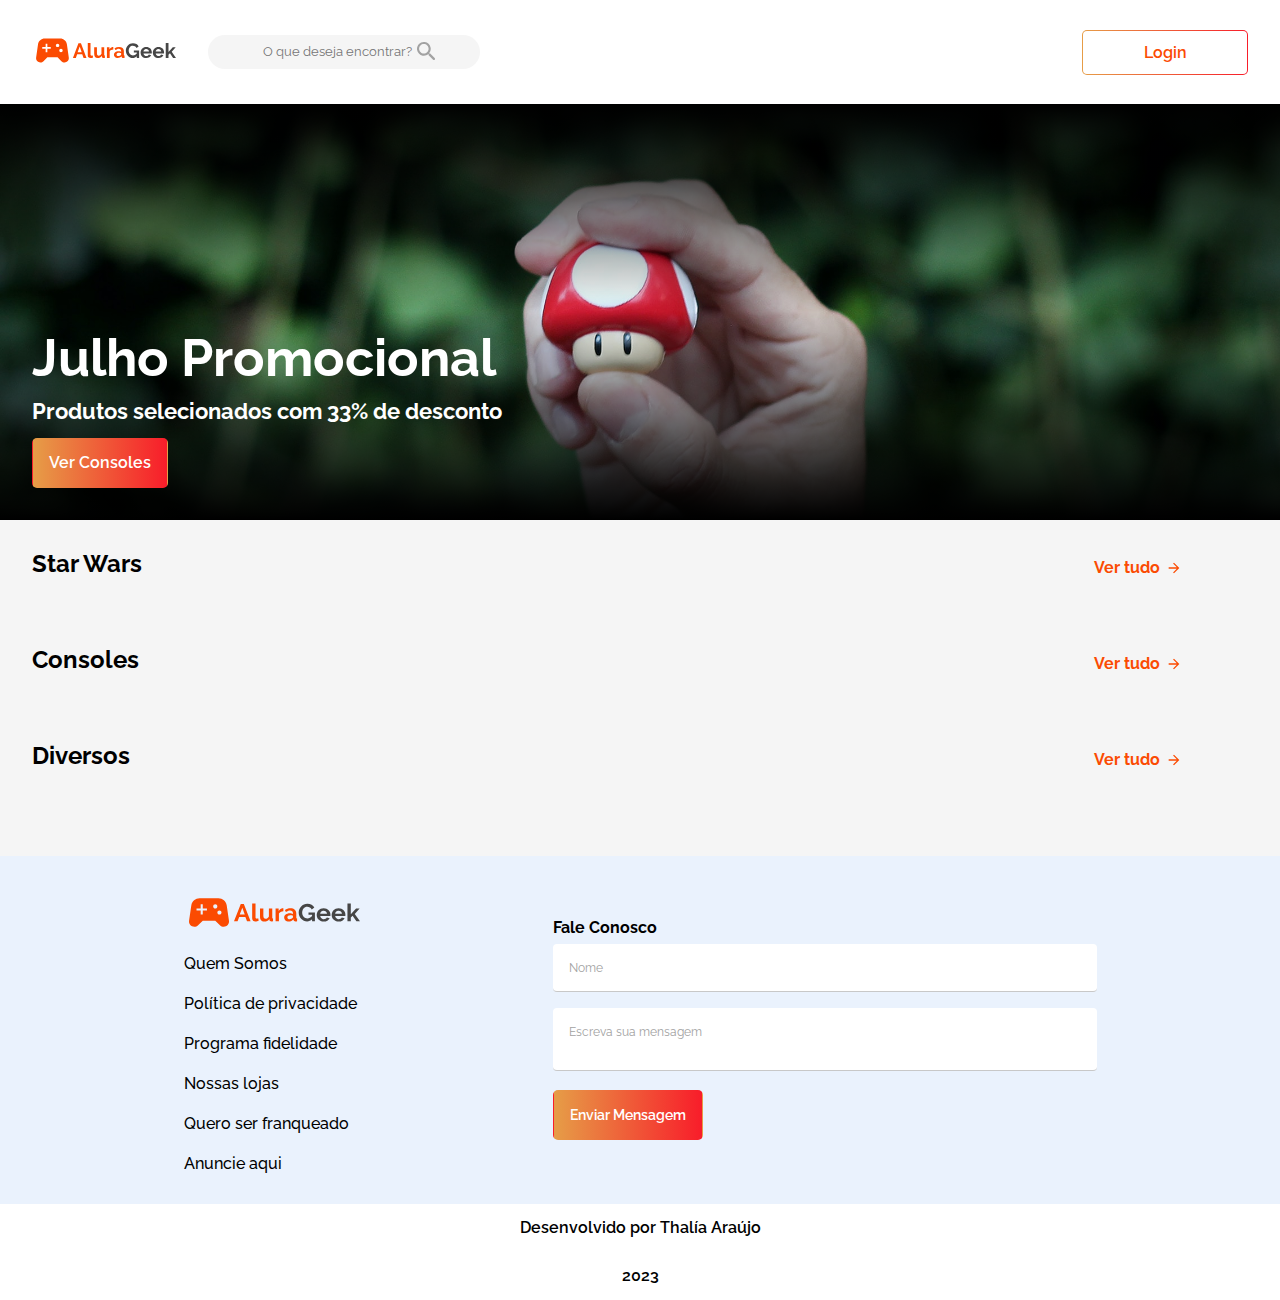
==== index.html @ 8d93cb74 "commit" ====
<!DOCTYPE html>
<html lang="pt-BR">
    <head>
        <meta charset="UTF-8">
        <meta name="viewport" content="width=device-width, initial-scale=1.0">

        <link rel="stylesheet" href="./assets/styles/reset.css">
        <link rel="stylesheet" href="./assets/styles/style.css">
        <link rel="shortcut icon" href="./assets/image/favicon.svg" type="image/x-icon">
        <title>Home - Alura Geek</title>
    </head>
    <body>
        <header id="header"></header> 
        <main>
            <section class="banner">
                <h1 class="banner__title">Julho Promocional</h1>
                <p class="banner__text">Produtos selecionados com 33% de desconto</p>
                <a class="banner__link btn" href="#consoles"><span>Ver Consoles</span></a>
            </section>
            
            <section class="category" id="category" data-category>
                <section class="category__products" id="starwars" data-category="starwars">
                    <div class="container__category">
                        <h2 class="container__category__title">Star Wars</h2>
                        <a class="container__category__link" href="./pages/adminMenu.html" id="allStarwars" data-link>Ver tudo</a>
                    </div>
                    <div class="card"></div>
                </section>

                <section class="category__products" id="consoles" data-category="consoles">
                    <div class="container__category">
                        <h2 class="container__category__title">Consoles</h2>
                        <a class="container__category__link" href="./pages/adminMenu.html" id="allConsoles" data-link>Ver tudo</a>
                    </div>
                    <div class="card"></div>
                </section>
                
                <section class="category__products" id="diversos" data-category="diversos">
                    <div class="container__category">
                        <h2 class="container__category__title">Diversos</h2>
                        <a class="container__category__link" href="./pages/adminMenu.html" id="alldiversos" data-link>Ver tudo</a>
                    </div>
                    <div class="card"></div>
                </section>
            </section>
        </main>
        <footer id="footer"></footer>
        <script src="./assets/scripts/main.js" type="module"></script>
        <script src="./assets/scripts/controllers/productCategory.js" type="module"></script>
    </body>
</html>
---- assets/styles/style.css ----
@import url(../styles/header.css);
@import url(../styles/banner.css);
@import url(../styles/button.css);
@import url(../styles/products.css);
@import url(../styles/footer.css);
@import url(../styles/login.css);
@import url(../styles/addProduct.css);
@import url(../styles/productDetails.css);
@import url(../styles/category.css);
@import url(../styles/adminMenu.css);
@import url(../styles/popupDelete.css);

@import url('https://fonts.googleapis.com/css2?family=Raleway:wght@400;500;600;700&display=swap');

:root {
    --white: #FFFFFF;
    --black: #000000;
    --whitesmoke: #F5F5F5;  
    --orange: rgba(251,75,2,1);
    --red: #ff0000;
    --light-grey:#C8C8C8;
    --grey: #A2A2A2;
    --background-button: linear-gradient(90deg, #E69D47 0%, #F81D2A 100%);
    --gradient-banner: linear-gradient(to bottom, rgba(0,0,0,100), rgba(255,255,255,0), rgba(0,0,0,100));
    --font-raleway: "raleway"; 
    --background-footer: #EAF2FD;
}

html{
    background-color: var(--whitesmoke);
    color: var(--black);
    font-family: var(--font-raleway);
    font-size: 1rem;
    font-weight: 600; 
}
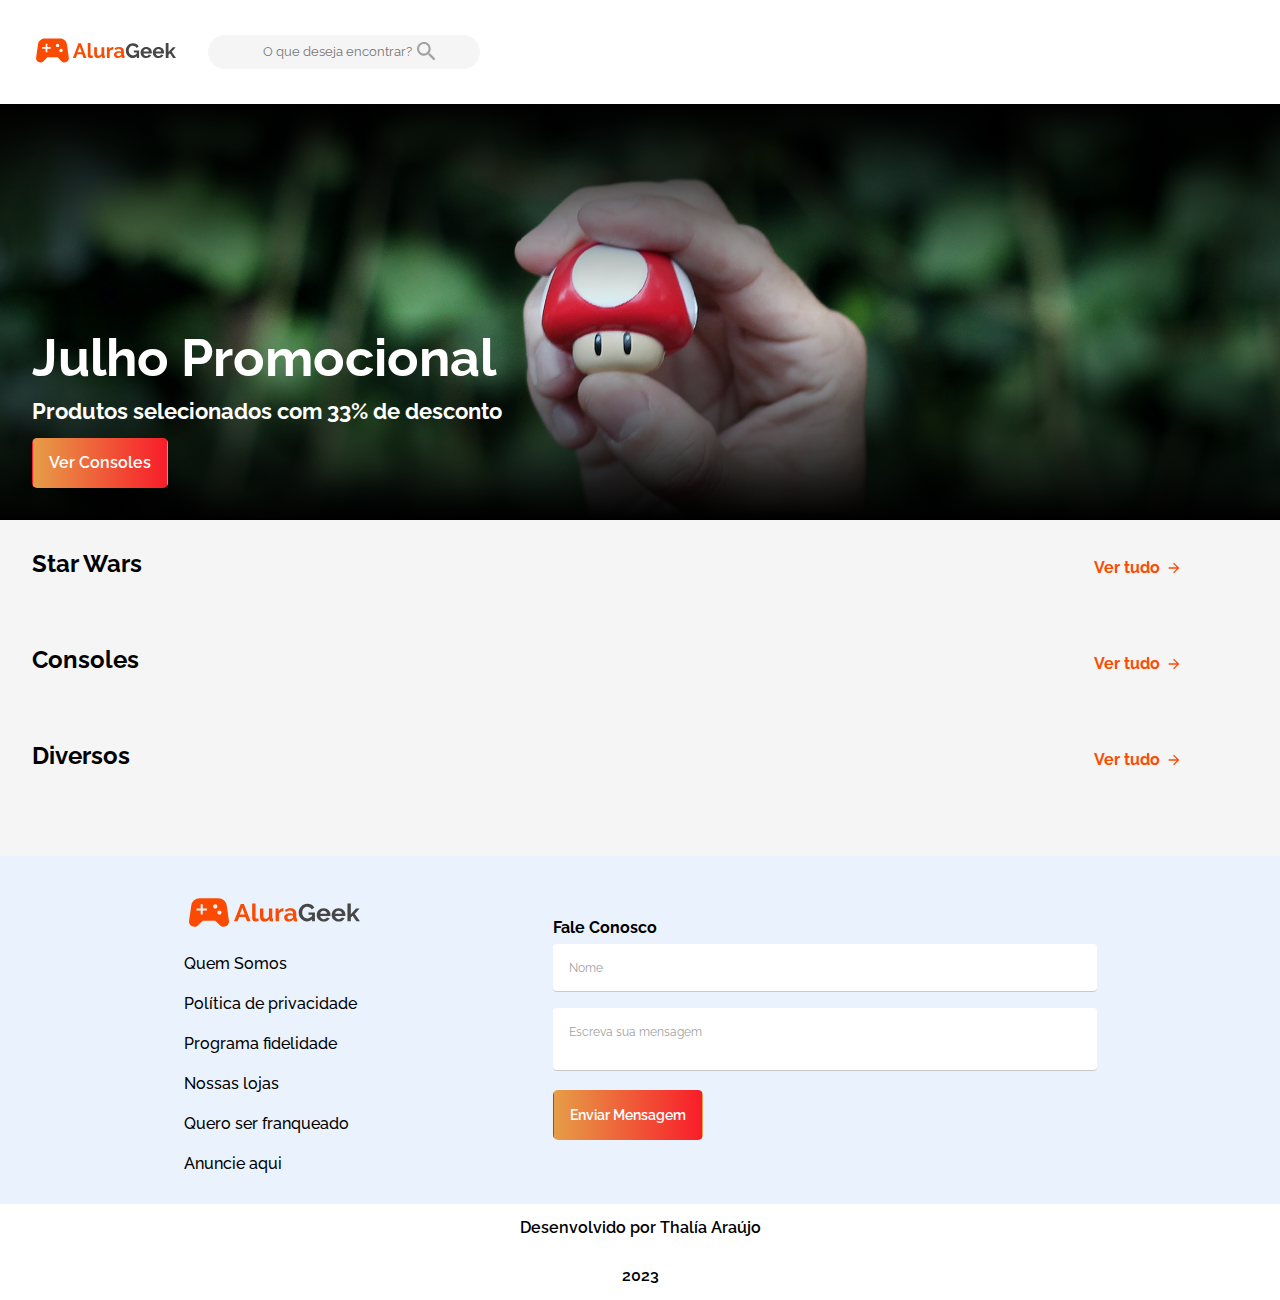
==== commit 8454b5b0: "Update index.html" ====
--- a/index.html
+++ b/index.html
@@ -45,7 +45,7 @@
             </section>
         </main>
         <footer id="footer"></footer>
-        <script src="./assets/scripts/main.js" type="module"></script>
+        <script src="../assets/scripts/main.js" type="module"></script>
         <script src="./assets/scripts/controllers/productCategory.js" type="module"></script>
     </body>
 </html>
--- a/assets/styles/style.css
+++ b/assets/styles/style.css
@@ -5,7 +5,6 @@
 @import url(../styles/footer.css);
 @import url(../styles/login.css);
 @import url(../styles/addProduct.css);
-@import url(../styles/productDetails.css);
 @import url(../styles/category.css);
 @import url(../styles/adminMenu.css);
 @import url(../styles/popupDelete.css);
